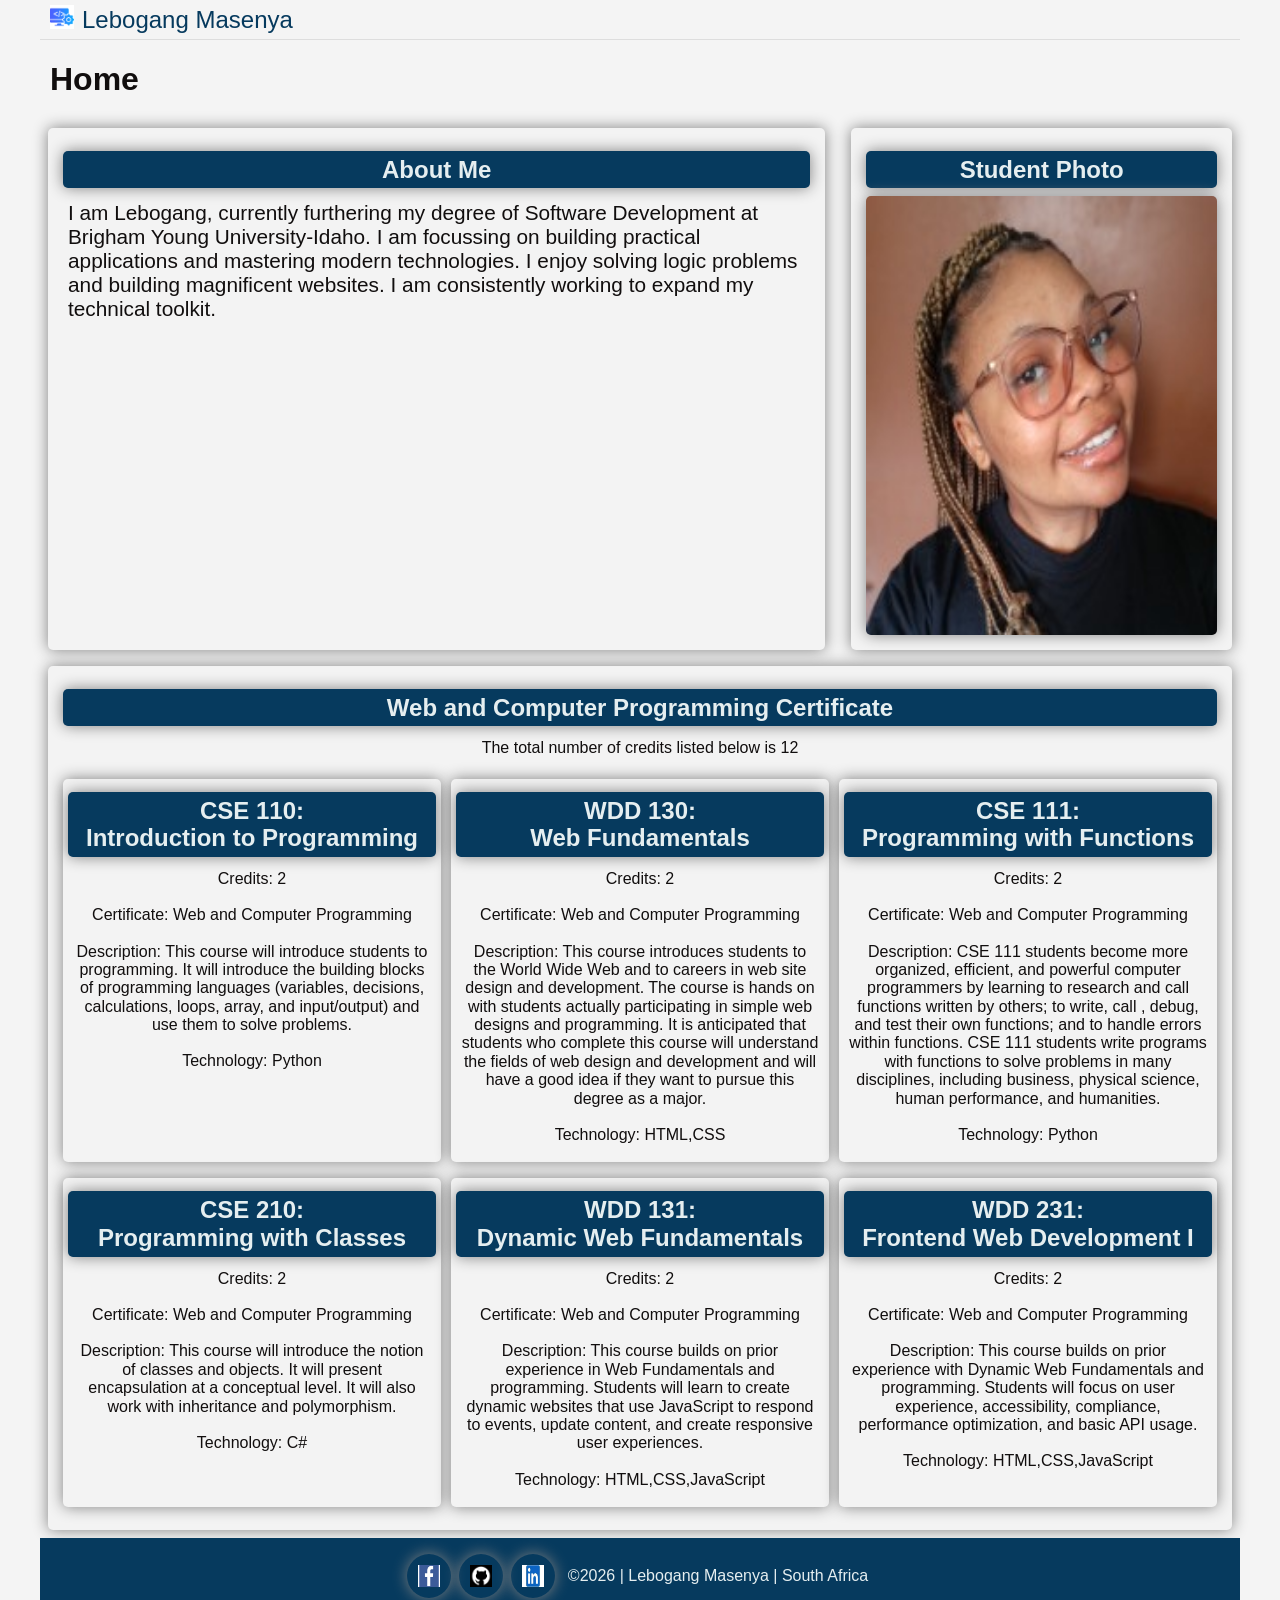
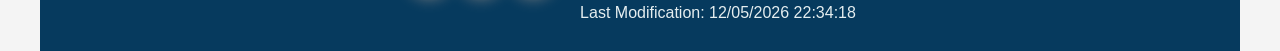
==== index.html @ d2d5b52c "all fixed" ====
<!DOCTYPE html>
<html lang="en">
<head>
    <meta charset="UTF-8">
    <meta name="viewport" content="width=device-width, initial-scale=1.0">
    <title>Home Page</title>
    <meta name="description" content="A page that demonstrates my prerequisite knowledge of HTML, CSS and JavaScript.">
    <meta name="author" content="Lebogang Masenya">
    <link rel="stylesheet" href="styles/normalize.css">
    <link rel="stylesheet" href="styles/larger.css">
    <link rel="stylesheet" href="styles/small.css">
    <script src="scripts/date.js" defer=""></script>
    <script src="scripts/navigation.js" defer=""></script>
    <script src="scripts/course.js" defer=""></script>

</head>
<body>
    <header>
        <img src="images/softwareicon.png" alt="site logo" width="2" height="2">
        <span>Lebogang Masenya</span>
        <button id="nav-button" class="hamburger" aria-label="navigation"></button>
    </header>
    <main>
        <h1>Home</h1>
        <div class="hero">
        <section class="about-me">
            <h2>About Me</h2>
            <p>I am Lebogang, currently furthering my degree of Software Development at Brigham Young University-Idaho. I am focussing on building practical applications and mastering modern technologies. I enjoy solving logic problems and building magnificent websites. I am consistently working to expand my technical toolkit.</p>
        </section>
        <section>
            <h2>Student Photo</h2>
            <img class="profile" src="images/profile.jpg" alt="A photo of myself" width="250" height="300">
        </section>
        </div>
        <section class="course">
            <h2>Web and Computer Programming Certificate</h2>
            <p>The total number of credits listed below is <span id="totalCredits">12</span> </p>
        <div id="card-container"><figure class="completed-course">
            <h2>CSE 110:<br>Introduction to Programming</h2>
            <p>Credits: 2</p>
            <p>Certificate: Web and Computer Programming</p>
            <p>Description: This course will introduce students to programming. It will introduce the building blocks of programming languages (variables, decisions, calculations, loops, array, and input/output) and use them to solve problems.</p>
            <p>Technology: Python</p>
            </figure>
            <figure class="completed-course">
            <h2>WDD 130:<br>Web Fundamentals</h2>
            <p>Credits: 2</p>
            <p>Certificate: Web and Computer Programming</p>
            <p>Description: This course introduces students to the World Wide Web and to careers in web site design and development. The course is hands on with students actually participating in simple web designs and programming. It is anticipated that students who complete this course will understand the fields of web design and development and will have a good idea if they want to pursue this degree as a major.</p>
            <p>Technology: HTML,CSS</p>
            </figure>
            <figure>
            <h2>CSE 111:<br>Programming with Functions</h2>
            <p>Credits: 2</p>
            <p>Certificate: Web and Computer Programming</p>
            <p>Description: CSE 111 students become more organized, efficient, and powerful computer programmers by learning to research and call functions written by others; to write, call , debug, and test their own functions; and to handle errors within functions. CSE 111 students write programs with functions to solve problems in many disciplines, including business, physical science, human performance, and humanities.</p>
            <p>Technology: Python</p>
            </figure>
            <figure>
            <h2>CSE 210:<br>Programming with Classes</h2>
            <p>Credits: 2</p>
            <p>Certificate: Web and Computer Programming</p>
            <p>Description: This course will introduce the notion of classes and objects. It will present encapsulation at a conceptual level. It will also work with inheritance and polymorphism.</p>
            <p>Technology: C#</p>
            </figure>
            <figure class="completed-course">
            <h2>WDD 131:<br>Dynamic Web Fundamentals</h2>
            <p>Credits: 2</p>
            <p>Certificate: Web and Computer Programming</p>
            <p>Description: This course builds on prior experience in Web Fundamentals and programming. Students will learn to create dynamic websites that use JavaScript to respond to events, update content, and create responsive user experiences.</p>
            <p>Technology: HTML,CSS,JavaScript</p>
            </figure>
            <figure>
            <h2>WDD 231:<br>Frontend Web Development I</h2>
            <p>Credits: 2</p>
            <p>Certificate: Web and Computer Programming</p>
            <p>Description: This course builds on prior experience with Dynamic Web Fundamentals and programming. Students will focus on user experience, accessibility, compliance, performance optimization, and basic API usage.</p>
            <p>Technology: HTML,CSS,JavaScript</p>
            </figure></div>    
        </section>
    </main>
    <footer>
        <nav class="socialmedia">
            <a href="https://www.facebook.com/lebogang-masenya" target="_blank">
                <img src="images/facebook.webp" alt="Facebook Icon" width="16" height="16">
            </a>
            <a href="https://github.com/lcmasenya" target="_blank">
                <img src="images/github.webp" alt="Github Icon" width="16" height="16">
            </a>
            <a href="www.linkedin.com/in/lebogang-masenya-062138301" target="_blank">
                <img src="images/linkedin.webp" alt="LinkedIn Icon" width="16" height="16">
            </a>
            <div>
                <p>©<span id="currentYear">2026</span> | Lebogang Masenya | South Africa</p>
                <p>Last Modification: <span id="lastModified">07/10/2026 18:56:46</span></p>
            </div>
        </nav>
    </footer>
</body>
</html>
---- styles/larger.css ----
@media only screen and (min-width: 38rem) {

    header,
    main,
    nav,
    footer {
        max-width: 1200px;
        margin: 0 auto;
    }

    header {
        grid-template-columns: 24px auto;
    }

    .navigation {
        display: block;
    }

    .navigation ul {
        display: flex;
    }

    .navigation li {
        flex: 1 1 100%;
    }

    .navigation a {
        border: none;
    }

    .hamburger {
        display: none;
    }

    .hero {
        display: grid;
        grid-template-columns: 2fr 1fr;
        justify-content: center;
        column-gap: 10px;
    }

    #card-container {
        display: grid;
        grid-template-columns: 1fr 1fr 1fr;
        justify-content: center;
        column-gap: 10px;
        min-height: 400px;
    }
}
---- styles/small.css ----
/* --- 1. RESET & VARIABLES ---*/
* {
    margin: 0;
    padding: 0;
    box-sizing: border-box;
}

:root {
    --main-color: #063a5e;
    --nav-color: #ec95f4;
    --nav-text-color: #e5eef0;
    --font-color: #110e0e;
    --background-color: #f4f4f4;
    --site-font: 'Acme', sans-serif;
    --box-shadow: 0 0 15px #808080;
}

/* --- 2. GLOBAL STYLES --- */
body {
    font-family: var(--site-font);
    background-color: var(--background-color);
    color: var(--font-color);
    box-shadow: var(--box-shadow);
}

section {
    padding: 15px;
    margin: 8px;
}

h2,
p,
#course-list,
#course-list a,
figure {
    padding: 5px;
    margin: 8px 0;
}

section,
.profile,
h2,
#course-list a,
figure {
    box-shadow: var(--box-shadow);
    border-radius: 5px;
}

section,
.profile,
figure {
    background-color: #f3f3f3;
}

/* --- 3. LAYOUT STRUCTURE --- */
header,
footer {
    font-family: var(--site-font);
}

header {
    display: grid;
    grid-template-columns: 24px auto 44px;
    align-items: end;
    padding: 5px 0px 5px 10px;
    column-gap: 8px;
    border-bottom: solid 1px #ddd;
}

header img {
    display: block;
    width: 100%;
    height: auto;
    padding-bottom: 5px;
}

header span {
    font-size: 1.5rem;
    color: var(--main-color);
}

h1 {
    margin-left: 10px;
}

h2 {
    align-content: center;
    text-align: center;
    background-color: var(--main-color);
    color: var(--nav-text-color);
}

.about-me p {
    font-size: 1.3rem;
}

/* --- 4. NAVIGATION & HAMBURGER --- */

.hamburger {
    background: none;
    border: none;
    color: var(--main-color);
    cursor: pointer;
}

.hamburger::before {
    content: "\2630";
    font-size: 2rem;
}

.hamburger.show::before {
    content: "\00D7";
    font-size: 2rem;
}

/* --- 5. NAVIGATION --- */
.navigation {
    display: none;
    background-color: var(--main-color);
    font-family: var(--site-font);
    color: var(--nav-color);
    font-size: 1.5rem;
}

.navigation.show {
    display: block;
}

.navigation ul {
    list-style-type: none;
    margin: 0;
    padding: 0;
}

.navigation a {
    display: block;
    color: var(--nav-color);
    text-align: center;
    padding: 1rem;
    text-decoration: none;
    border-bottom: solid 1px var(--main-color);
}

.navigation a:hover {
    background-color: var(--nav-color);
    color: var(--font-color);
}

.navigation li.active {
    text-decoration: underline;
}

/* ---Web and Computer Programming Certificate--- */
.course p {
    align-content: center;
    text-align: center;
}

.course ul li p{
    text-align: left;
}

#course-list {
    list-style-type: none;
    display: grid;
    grid-template-columns: 1fr 1fr 1fr;
    justify-content: center;
    column-gap: 8px;
}

#course-list a {
    display: flex;
    justify-content: center;
    align-items: center;
    height: 44px;
    border: none;
    text-decoration: none;
    background-color: var(--main-color);
    font-family: var(--site-font);
    color: var(--nav-color);
    font-size: 1.25em;
}

#course-list a:hover {
    background-color: var(--nav-color);
    color: var(--font-color);
}

#course-list li.active {
    text-decoration: underline;
}


/* --- Footer--- */
footer {
    background-color: var(--main-color);
    color: var(--nav-text-color);
    padding: 1rem 10px;
    text-align: center;
}

.socialmedia {
    display: flex;
    justify-content: center;
    column-gap: 8px;
}

.socialmedia a {
    display: flex;
    justify-content: center;
    align-items: center;
    width: 44px;
    height: 44px;
    border-radius: 22px;
    box-shadow: var(--box-shadow);
}

.socialmedia img {
    width: 22px;
    height: 22px;
}

.socialmedia a:hover {
    background-color: var(--nav-color);
}


/* --- 6. IMAGES & FIGURES --- */
.profile {
    display: block;
    width: 100%;
    max-width: 100%;
    height: auto;
    aspect-ratio: 4/5;
}
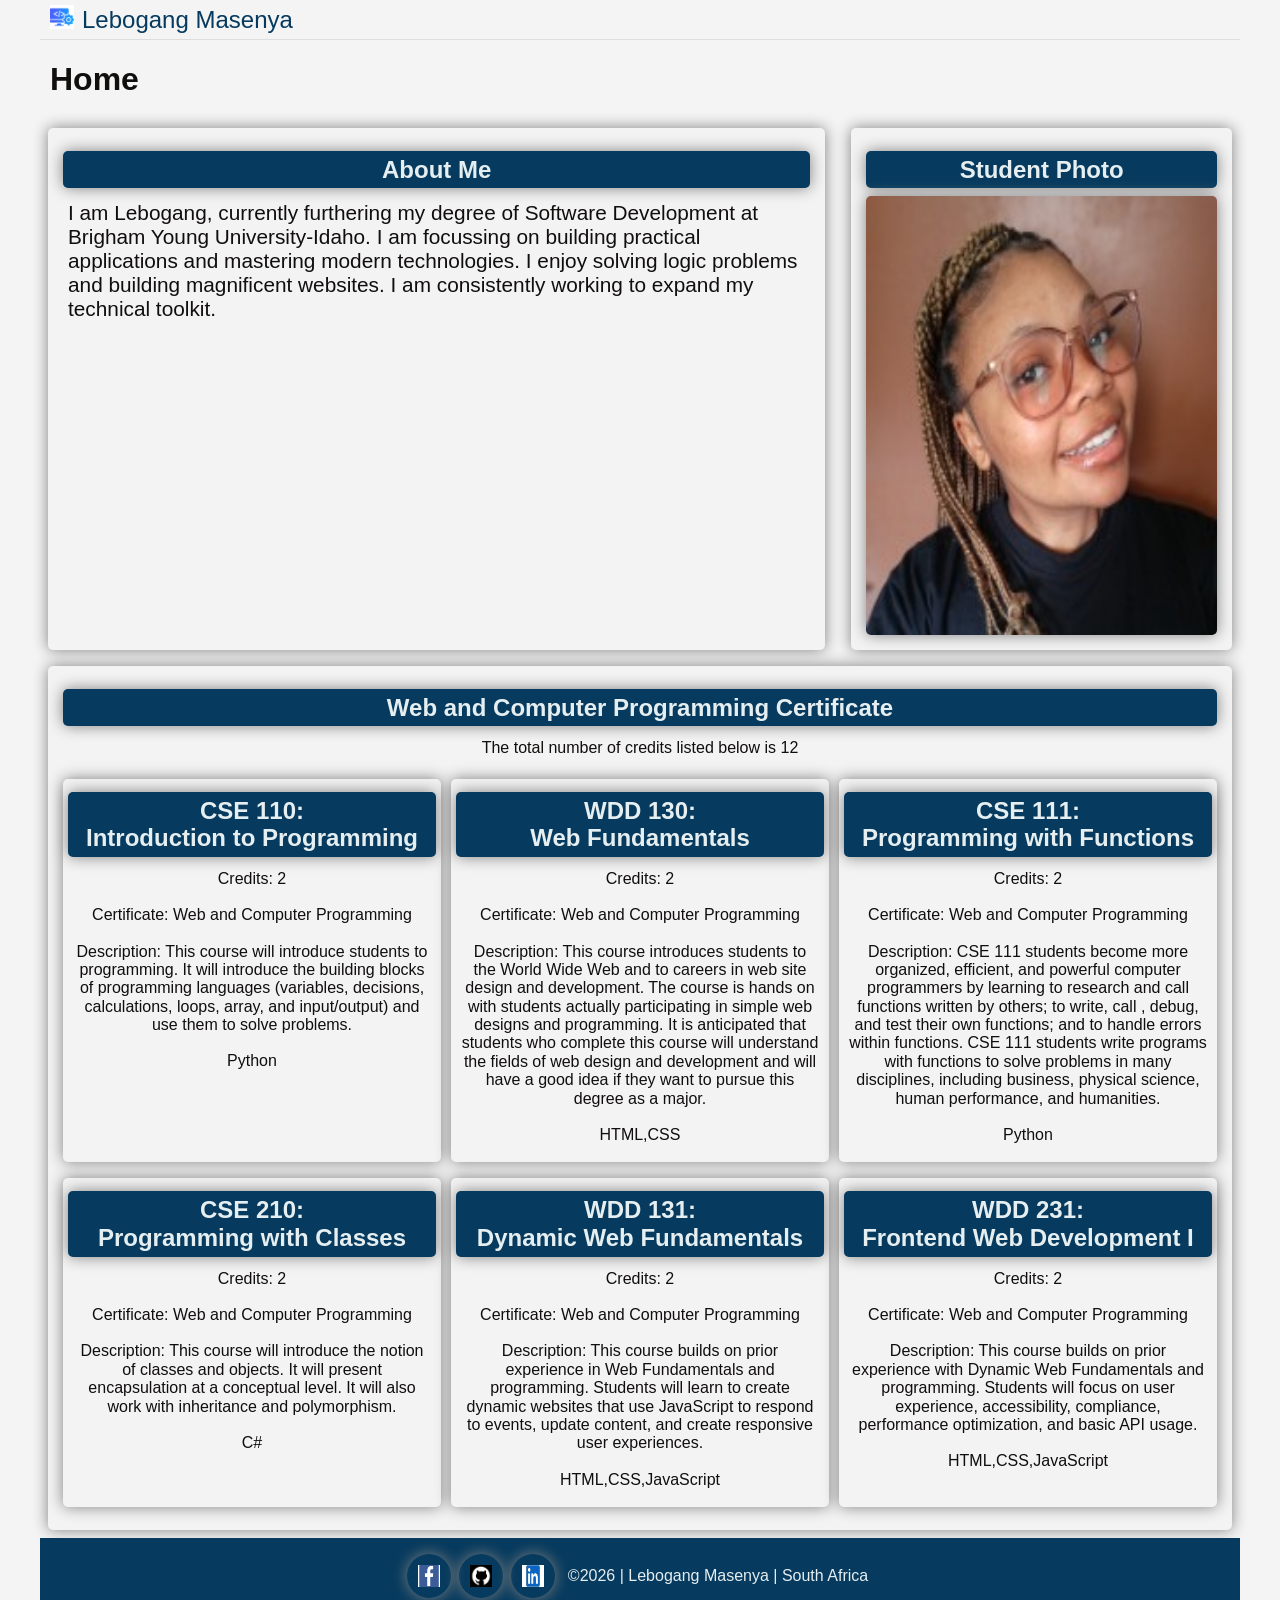
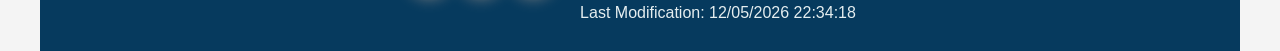
==== commit d50904e1: "fixed" ====
--- a/index.html
+++ b/index.html
@@ -9,6 +9,9 @@
     <link rel="stylesheet" href="styles/normalize.css">
     <link rel="stylesheet" href="styles/larger.css">
     <link rel="stylesheet" href="styles/small.css">
+    <link rel="preconnect" href="https://fonts.googleapis.com/css?family=Cantarell:italic|Droid+Serif:bold">
+    <link rel="preconnect" href="https://fonts.googleapis.com/css?family=Inconsolata&text=Hello">
+    <link rel="preconnect" href="https://fonts.googleapis.com/css?family=Roboto+Mono&subset=cyrillic">
     <script src="scripts/date.js" defer=""></script>
     <script src="scripts/navigation.js" defer=""></script>
     <script src="scripts/course.js" defer=""></script>
@@ -40,42 +43,42 @@
             <p>Credits: 2</p>
             <p>Certificate: Web and Computer Programming</p>
             <p>Description: This course will introduce students to programming. It will introduce the building blocks of programming languages (variables, decisions, calculations, loops, array, and input/output) and use them to solve problems.</p>
-            <p>Technology: Python</p>
+            <p>Python</p>
             </figure>
             <figure class="completed-course">
             <h2>WDD 130:<br>Web Fundamentals</h2>
             <p>Credits: 2</p>
             <p>Certificate: Web and Computer Programming</p>
             <p>Description: This course introduces students to the World Wide Web and to careers in web site design and development. The course is hands on with students actually participating in simple web designs and programming. It is anticipated that students who complete this course will understand the fields of web design and development and will have a good idea if they want to pursue this degree as a major.</p>
-            <p>Technology: HTML,CSS</p>
+            <p>HTML,CSS</p>
             </figure>
             <figure>
             <h2>CSE 111:<br>Programming with Functions</h2>
             <p>Credits: 2</p>
             <p>Certificate: Web and Computer Programming</p>
             <p>Description: CSE 111 students become more organized, efficient, and powerful computer programmers by learning to research and call functions written by others; to write, call , debug, and test their own functions; and to handle errors within functions. CSE 111 students write programs with functions to solve problems in many disciplines, including business, physical science, human performance, and humanities.</p>
-            <p>Technology: Python</p>
+            <p>Python</p>
             </figure>
             <figure>
             <h2>CSE 210:<br>Programming with Classes</h2>
             <p>Credits: 2</p>
             <p>Certificate: Web and Computer Programming</p>
             <p>Description: This course will introduce the notion of classes and objects. It will present encapsulation at a conceptual level. It will also work with inheritance and polymorphism.</p>
-            <p>Technology: C#</p>
+            <p>C#</p>
             </figure>
             <figure class="completed-course">
             <h2>WDD 131:<br>Dynamic Web Fundamentals</h2>
             <p>Credits: 2</p>
             <p>Certificate: Web and Computer Programming</p>
             <p>Description: This course builds on prior experience in Web Fundamentals and programming. Students will learn to create dynamic websites that use JavaScript to respond to events, update content, and create responsive user experiences.</p>
-            <p>Technology: HTML,CSS,JavaScript</p>
+            <p>HTML,CSS,JavaScript</p>
             </figure>
             <figure>
             <h2>WDD 231:<br>Frontend Web Development I</h2>
             <p>Credits: 2</p>
             <p>Certificate: Web and Computer Programming</p>
             <p>Description: This course builds on prior experience with Dynamic Web Fundamentals and programming. Students will focus on user experience, accessibility, compliance, performance optimization, and basic API usage.</p>
-            <p>Technology: HTML,CSS,JavaScript</p>
+            <p>HTML,CSS,JavaScript</p>
             </figure></div>    
         </section>
     </main>
@@ -87,7 +90,7 @@
             <a href="https://github.com/lcmasenya" target="_blank">
                 <img src="images/github.webp" alt="Github Icon" width="16" height="16">
             </a>
-            <a href="www.linkedin.com/in/lebogang-masenya-062138301" target="_blank">
+            <a href="http://www.linkedin.com/in/" target="_blank">
                 <img src="images/linkedin.webp" alt="LinkedIn Icon" width="16" height="16">
             </a>
             <div>
